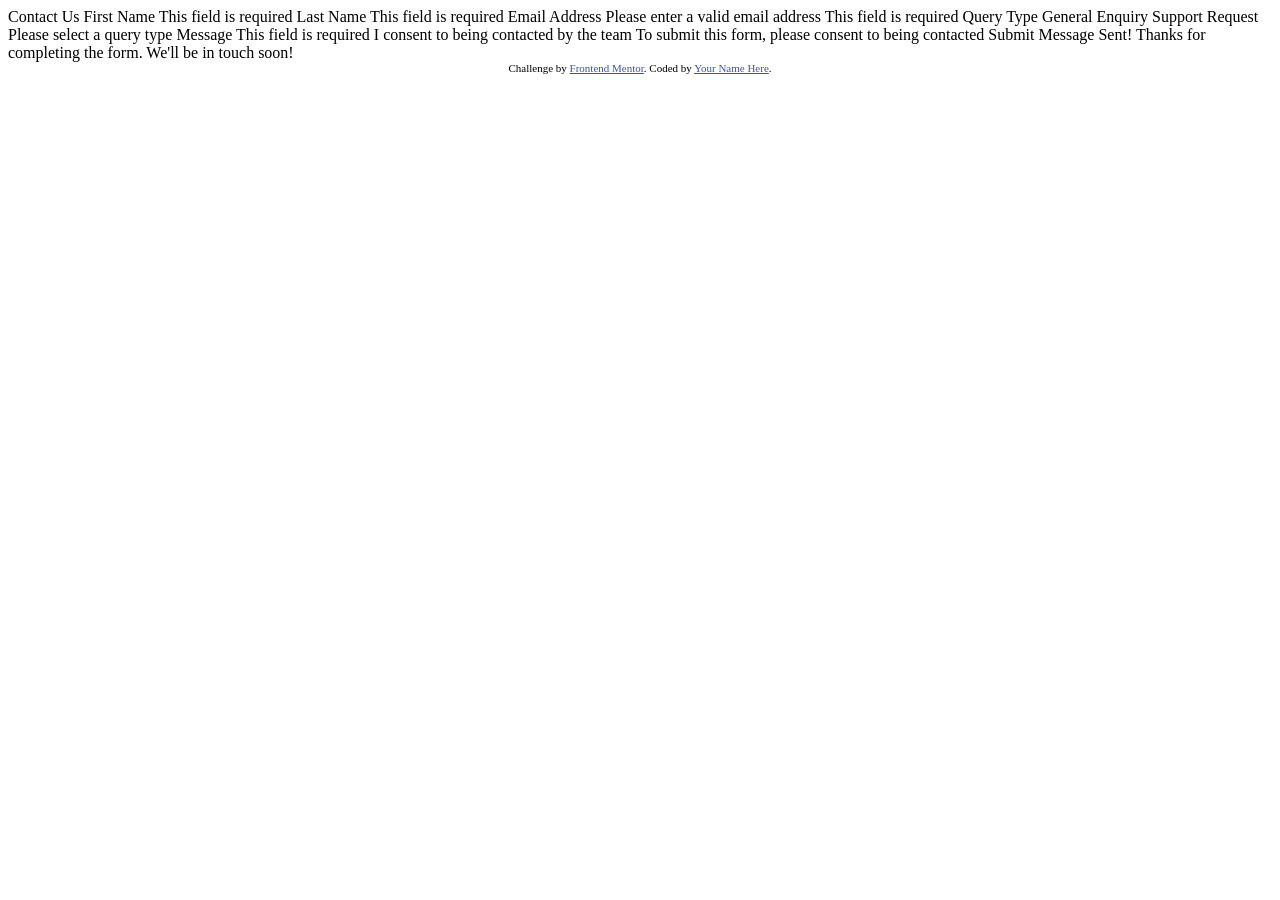
==== contact-form-main/index.html @ 50c061ad "contanct-form-main initial commit" ====
<!DOCTYPE html>
<html lang="en">
  <head>
    <meta charset="UTF-8" />
    <meta name="viewport" content="width=device-width, initial-scale=1.0" />
    <!-- displays site properly based on user's device -->

    <link
      rel="icon"
      type="image/png"
      sizes="32x32"
      href="./assets/images/favicon-32x32.png"
    />

    <title>Frontend Mentor | Contact form</title>

    <!-- Feel free to remove these styles or customise in your own stylesheet 👍 -->
    <style>
      .attribution {
        font-size: 11px;
        text-align: center;
      }
      .attribution a {
        color: hsl(228, 45%, 44%);
      }
    </style>
    <link rel="stylesheet" href="style.css" />
  </head>
  <body>
    Contact Us First Name This field is required Last Name This field is
    required Email Address Please enter a valid email address This field is
    required Query Type General Enquiry Support Request Please select a query
    type Message This field is required I consent to being contacted by the team
    To submit this form, please consent to being contacted Submit Message Sent!
    Thanks for completing the form. We'll be in touch soon!

    <div class="attribution">
      Challenge by
      <a href="https://www.frontendmentor.io?ref=challenge">Frontend Mentor</a>.
      Coded by <a href="#">Your Name Here</a>.
    </div>
  </body>
</html>
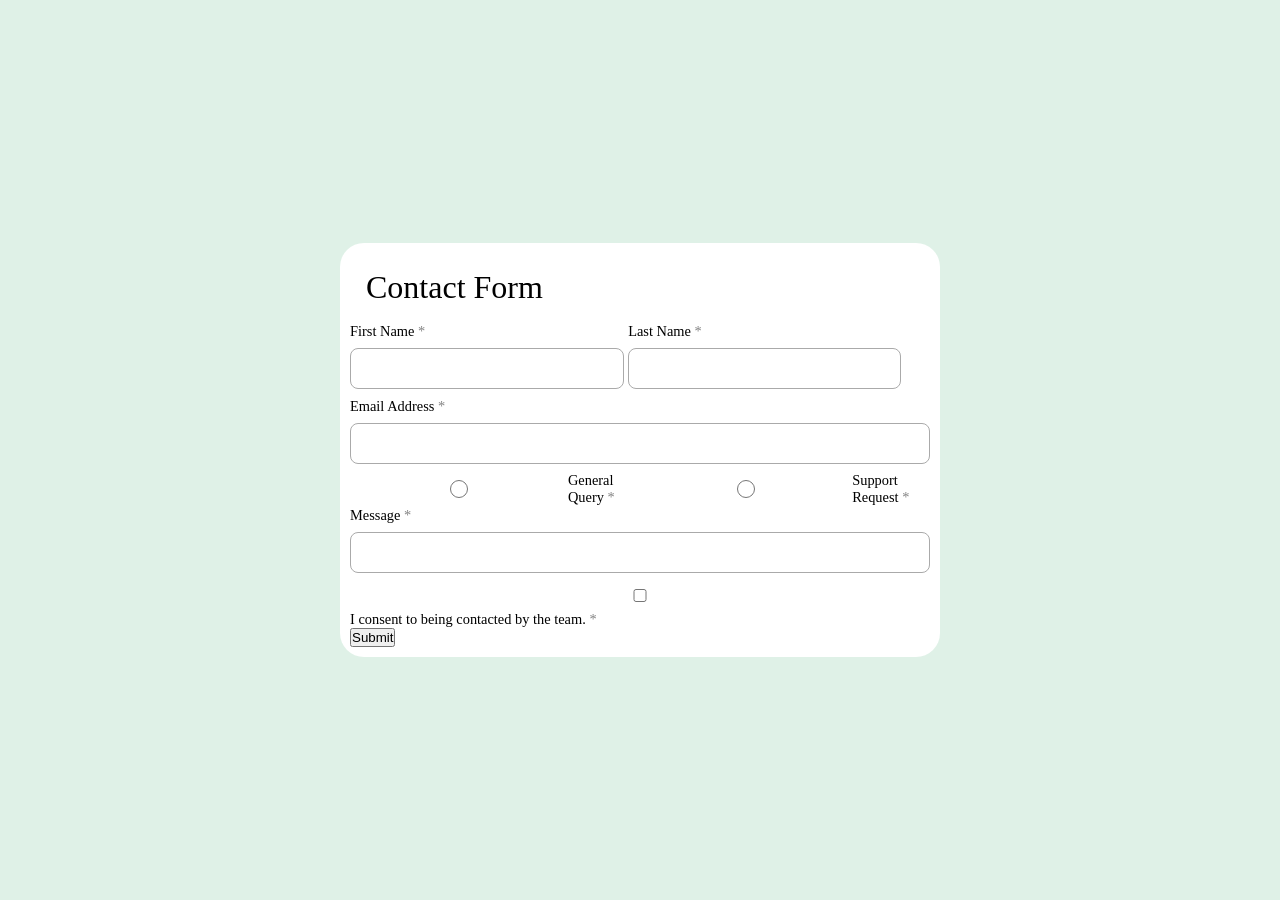
==== commit 667f43d0: "html complete" ====
--- a/contact-form-main/index.html
+++ b/contact-form-main/index.html
@@ -27,17 +27,62 @@
     <link rel="stylesheet" href="style.css" />
   </head>
   <body>
-    Contact Us First Name This field is required Last Name This field is
-    required Email Address Please enter a valid email address This field is
-    required Query Type General Enquiry Support Request Please select a query
-    type Message This field is required I consent to being contacted by the team
-    To submit this form, please consent to being contacted Submit Message Sent!
-    Thanks for completing the form. We'll be in touch soon!
+    <div class="form-container">
+      <p>Contact Form</p>
+      <form>
+        <div class="name-input-field-container">
+          <div class="input-and-label-container">
+            <label for="firstname"> First Name </label>
+            <input type="text" name="firstname" />
+          </div>
+          <div class="input-and-label-container">
+            <label for="lastname"> Last Name </label>
+            <input type="text" name="lastname" />
+          </div>
+        </div>
 
-    <div class="attribution">
+        <!-- email -->
+        <div class="email-input-field">
+          <div class="input-and-label-container">
+            <label for="email"> Email Address </label>
+            <input type="text" name="email" />
+          </div>
+        </div>
+
+        <!-- QueryType -->
+        <div class="radio-option-container">
+          <div class="query-option-container">
+            <input type="radio" />
+            <label> General Query </label>
+          </div>
+          <div class="query-option-container">
+            <input type="radio" />
+            <label> Support Request </label>
+          </div>
+        </div>
+
+        <!-- Message Box -->
+        <div class="message-input-field-container">
+          <label> Message </label>
+          <input type="text" />
+        </div>
+
+        <!-- checkbox -->
+        <div class="checkbox-container">
+          <input type="checkbox" />
+          <label> I consent to being contacted by the team. </label>
+        </div>
+
+        <!-- button -->
+        <div class="submit-button-container">
+          <button type="submit">Submit</button>
+        </div>
+      </form>
+    </div>
+    <!-- <div class="attribution">
       Challenge by
       <a href="https://www.frontendmentor.io?ref=challenge">Frontend Mentor</a>.
       Coded by <a href="#">Your Name Here</a>.
-    </div>
+    </div> -->
   </body>
 </html>
--- a/contact-form-main/style.css
+++ b/contact-form-main/style.css
@@ -0,0 +1,62 @@
+* {
+  margin: 0;
+  padding: 0;
+  box-sizing: border-box;
+}
+
+body {
+  background-color: hsl(148, 38%, 91%);
+  min-height: 100vh;
+  display: flex;
+  align-items: center;
+  justify-content: center;
+}
+
+.form-container {
+  background-color: #fff;
+  padding: 10px;
+  min-width: 600px;
+  border-radius: 24px;
+}
+
+.form-container > p {
+  font-size: 2rem;
+  font-weight: 400;
+  padding: 16px;
+}
+
+.name-input-field-container {
+  display: flex;
+  flex-direction: row;
+  column-gap: 4px;
+}
+input {
+  width: 100%;
+  padding: 12px;
+  border: none;
+  outline: none;
+  border: 1px solid #aaaaaa;
+  border-radius: 8px;
+  margin-block: 8px;
+}
+
+label {
+  font-size: 0.9rem;
+  font-weight: 500;
+}
+
+label::after {
+  content: "*";
+  color: #858585;
+}
+
+.radio-option-container {
+  display: flex;
+  flex-direction: row;
+}
+
+.query-option-container {
+  min-width: 50%;
+  display: flex;
+  flex-direction: row;
+}
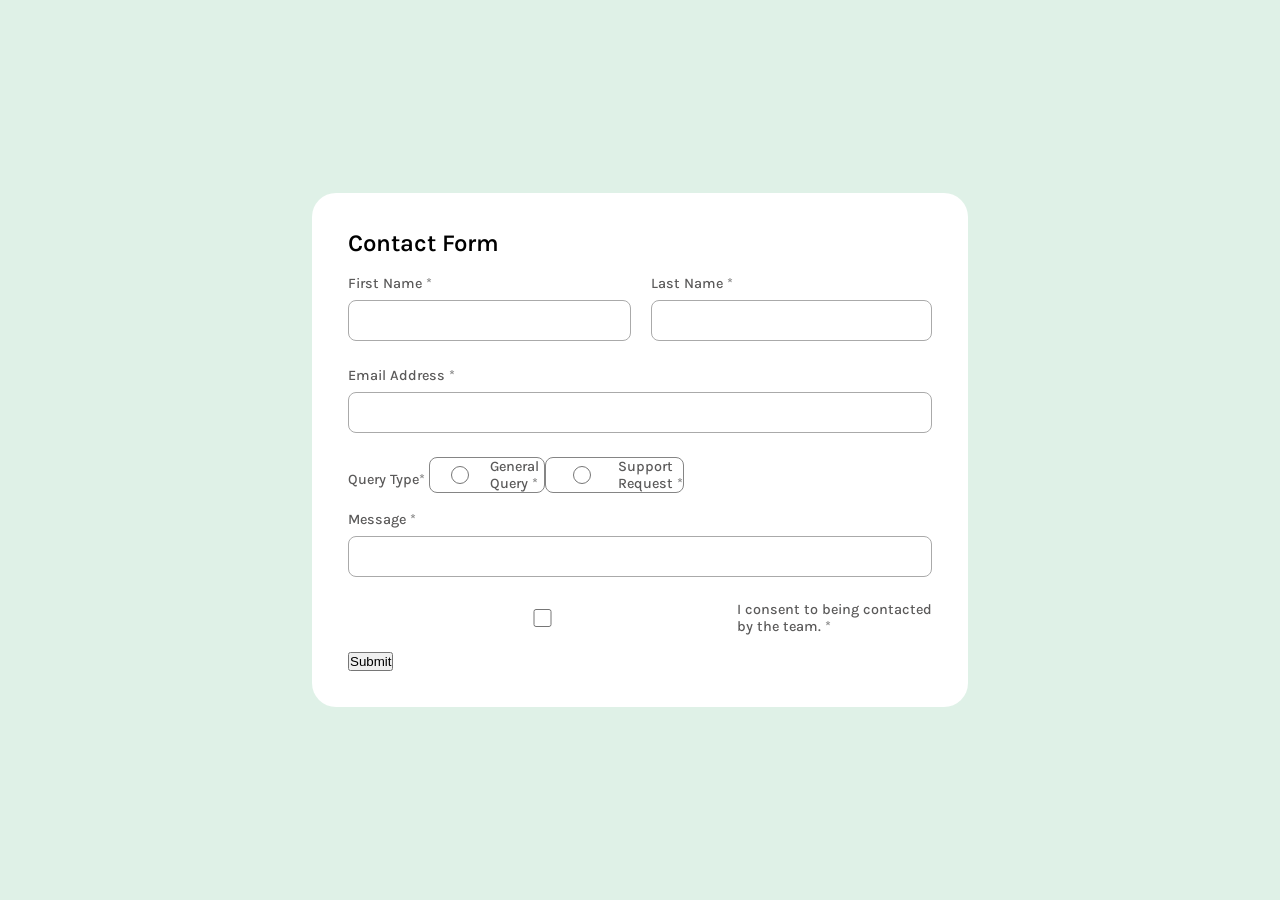
==== commit a7f24c71: "started css" ====
--- a/contact-form-main/index.html
+++ b/contact-form-main/index.html
@@ -10,6 +10,12 @@
       type="image/png"
       sizes="32x32"
       href="./assets/images/favicon-32x32.png"
+    />
+    <link rel="preconnect" href="https://fonts.googleapis.com" />
+    <link rel="preconnect" href="https://fonts.gstatic.com" crossorigin />
+    <link
+      href="https://fonts.googleapis.com/css2?family=Karla:ital,wght@0,200..800;1,200..800&display=swap"
+      rel="stylesheet"
     />
 
     <title>Frontend Mentor | Contact form</title>
@@ -34,10 +40,12 @@
           <div class="input-and-label-container">
             <label for="firstname"> First Name </label>
             <input type="text" name="firstname" />
+            <p class="error-message">Error</p>
           </div>
           <div class="input-and-label-container">
             <label for="lastname"> Last Name </label>
             <input type="text" name="lastname" />
+            <p class="error-message">Error</p>
           </div>
         </div>
 
@@ -46,18 +54,25 @@
           <div class="input-and-label-container">
             <label for="email"> Email Address </label>
             <input type="text" name="email" />
+            <p class="error-message">Error</p>
           </div>
         </div>
 
         <!-- QueryType -->
         <div class="radio-option-container">
-          <div class="query-option-container">
-            <input type="radio" />
-            <label> General Query </label>
-          </div>
-          <div class="query-option-container">
-            <input type="radio" />
-            <label> Support Request </label>
+          <label> Query Type</label>
+          <div class="query-options">
+            <div class="query-option-container">
+              <input type="radio" />
+              <label> General Query </label>
+              <p class="error-message">Error</p>
+            </div>
+
+            <div class="query-option-container">
+              <input type="radio" />
+              <label> Support Request </label>
+              <p class="error-message">Error</p>
+            </div>
           </div>
         </div>
 
@@ -65,12 +80,14 @@
         <div class="message-input-field-container">
           <label> Message </label>
           <input type="text" />
+          <p class="error-message">Error</p>
         </div>
 
         <!-- checkbox -->
         <div class="checkbox-container">
           <input type="checkbox" />
           <label> I consent to being contacted by the team. </label>
+          <p class="error-message">Error</p>
         </div>
 
         <!-- button -->
--- a/contact-form-main/style.css
+++ b/contact-form-main/style.css
@@ -5,6 +5,7 @@
 }
 
 body {
+  font-family: "Karla", serif;
   background-color: hsl(148, 38%, 91%);
   min-height: 100vh;
   display: flex;
@@ -14,22 +15,43 @@
 
 .form-container {
   background-color: #fff;
-  padding: 10px;
+  padding: 36px;
   min-width: 600px;
   border-radius: 24px;
 }
 
+form {
+  /* border: 1px solid red; */
+  margin: 1rem 0 0 0;
+}
+
 .form-container > p {
-  font-size: 2rem;
-  font-weight: 400;
-  padding: 16px;
+  font-size: 1.5rem;
+  font-weight: 600;
+  margin: 0;
+  /* padding: 16px; */
+}
+
+.error-message {
+  display: none;
 }
 
 .name-input-field-container {
   display: flex;
   flex-direction: row;
-  column-gap: 4px;
+  column-gap: 20px;
+  margin-top: 1rem;
 }
+
+.name-input-field-container,
+.email-input-field,
+.radio-option-container,
+.message-input-field-container,
+.checkbox-container,
+.submit-button-container {
+  margin-top: 1rem;
+}
+
 input {
   width: 100%;
   padding: 12px;
@@ -43,6 +65,7 @@
 label {
   font-size: 0.9rem;
   font-weight: 500;
+  color: #5a5959;
 }
 
 label::after {
@@ -50,13 +73,23 @@
   color: #858585;
 }
 
-.radio-option-container {
-  display: flex;
-  flex-direction: row;
+.query-option-container > label {
+  display: block;
+}
+
+.query-options {
+  display: inline-flex;
+  min-width: 50%;
+  max-width: 50%;
 }
 
 .query-option-container {
-  min-width: 50%;
   display: flex;
   flex-direction: row;
+  border: 1px solid #858585;
+  border-radius: 8px;
 }
+
+.checkbox-container {
+  display: flex;
+}
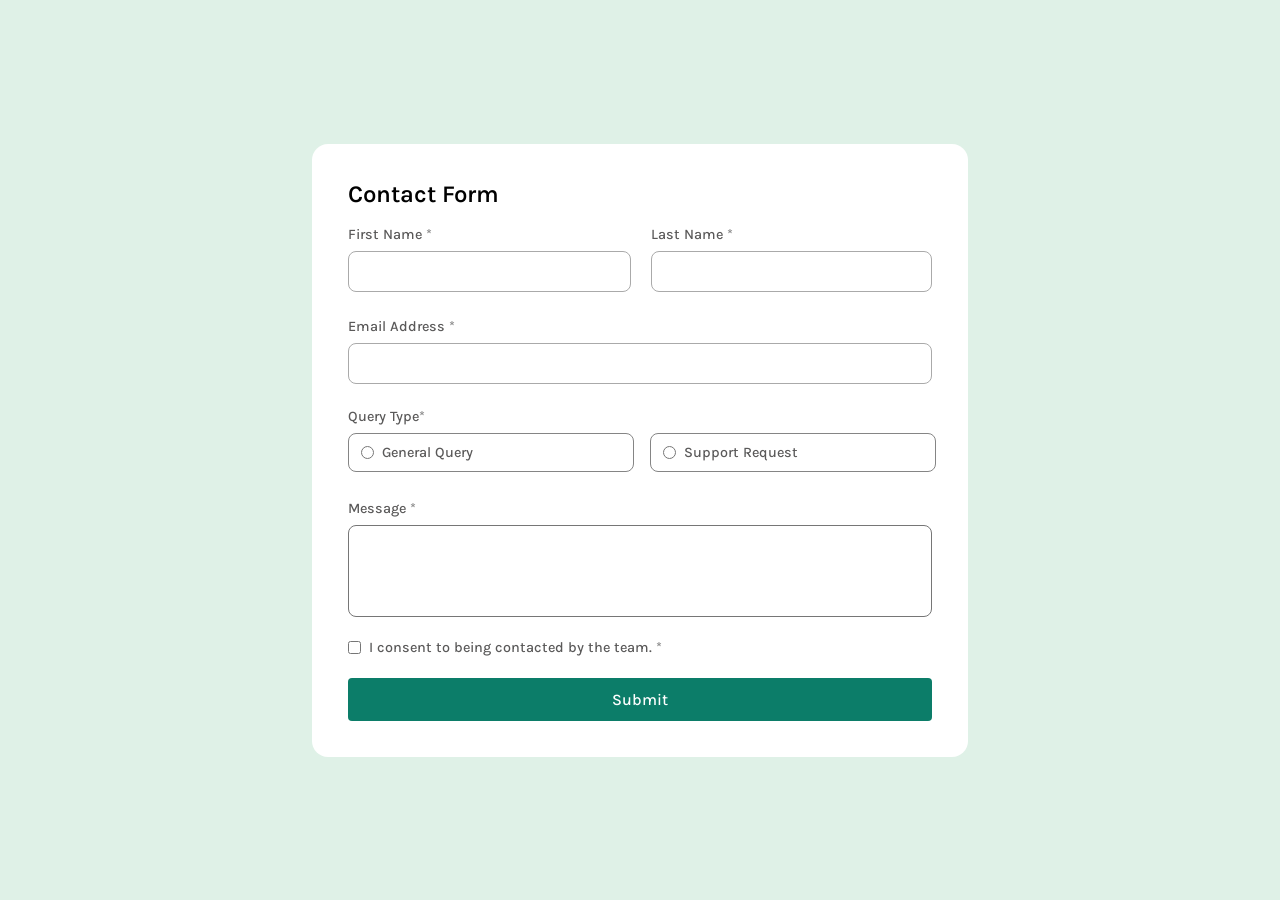
==== commit 489ecaed: "add desktop version form css" ====
--- a/contact-form-main/index.html
+++ b/contact-form-main/index.html
@@ -63,14 +63,14 @@
           <label> Query Type</label>
           <div class="query-options">
             <div class="query-option-container">
-              <input type="radio" />
-              <label> General Query </label>
+              <input type="radio" name="QueryType" />
+              <label for="QueryType"> General Query </label>
               <p class="error-message">Error</p>
             </div>
 
             <div class="query-option-container">
-              <input type="radio" />
-              <label> Support Request </label>
+              <input type="radio" name="QueryType" />
+              <label for="QueryType"> Support Request </label>
               <p class="error-message">Error</p>
             </div>
           </div>
@@ -79,7 +79,7 @@
         <!-- Message Box -->
         <div class="message-input-field-container">
           <label> Message </label>
-          <input type="text" />
+          <textarea rows="6"></textarea>
           <p class="error-message">Error</p>
         </div>
 
--- a/contact-form-main/style.css
+++ b/contact-form-main/style.css
@@ -17,7 +17,7 @@
   background-color: #fff;
   padding: 36px;
   min-width: 600px;
-  border-radius: 24px;
+  border-radius: 16px;
 }
 
 form {
@@ -73,23 +73,77 @@
   color: #858585;
 }
 
-.query-option-container > label {
-  display: block;
+.query-options {
+  margin-top: 8px;
+}
+
+.radio-option-container {
+  display: flex;
+  flex-direction: column;
+  /* width: 100%; */
+  /* border: 1px solid red; */
 }
 
 .query-options {
   display: inline-flex;
-  min-width: 50%;
-  max-width: 50%;
+  column-gap: 16px;
 }
 
 .query-option-container {
   display: flex;
   flex-direction: row;
+  align-items: center;
   border: 1px solid #858585;
+  border-radius: 8px;
+  min-width: 49%;
+  padding: 4px;
+}
+
+.query-option-container > label {
+  display: block;
+}
+
+.query-option-container > input {
+  width: auto;
+  margin-inline: 8px;
+}
+
+.query-option-container > label::after {
+  content: "";
+}
+
+.message-input-field-container {
+  display: flex;
+  flex-direction: column;
+  margin-top: 28px;
+}
+
+.message-input-field-container > textarea {
+  margin-top: 8px;
+  resize: none;
+
   border-radius: 8px;
 }
 
 .checkbox-container {
   display: flex;
+  align-items: center;
 }
+
+.checkbox-container > input {
+  width: auto;
+  margin-right: 8px;
+}
+
+.submit-button-container > button {
+  width: 100%;
+  background-color: hsl(169, 82%, 27%);
+  padding: 12px;
+  border: none;
+  outline: none;
+  border-radius: 4px;
+  color: #ffffff;
+  font-size: 16px;
+  font-weight: 500;
+  font-family: "Karla", serif;
+}
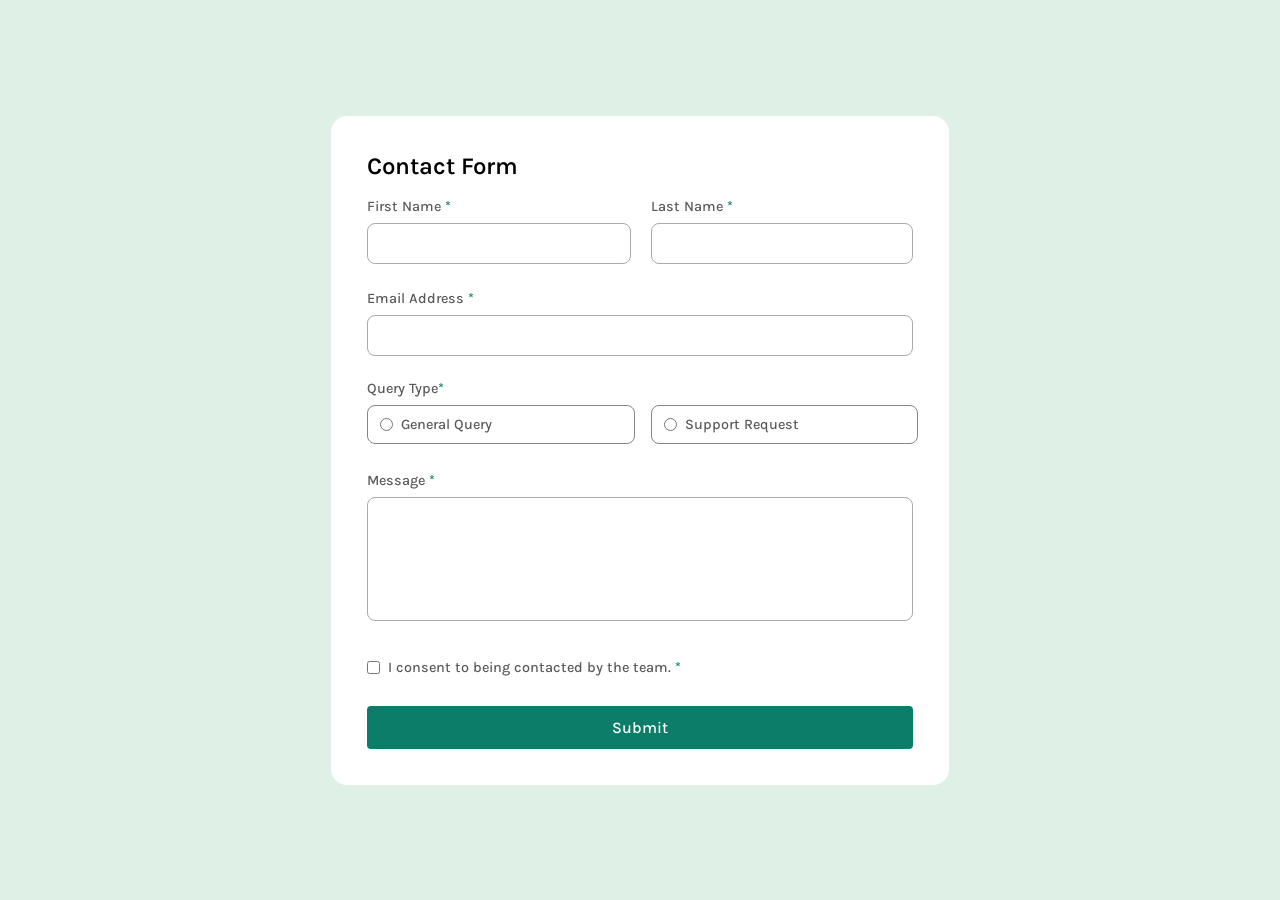
==== commit 1ef85433: "css" ====
--- a/contact-form-main/index.html
+++ b/contact-form-main/index.html
@@ -39,13 +39,13 @@
         <div class="name-input-field-container">
           <div class="input-and-label-container">
             <label for="firstname"> First Name </label>
-            <input type="text" name="firstname" />
-            <p class="error-message">Error</p>
+            <input type="text" name="firstname" minlength="3" />
+            <p class="error-message">This field is required</p>
           </div>
           <div class="input-and-label-container">
             <label for="lastname"> Last Name </label>
-            <input type="text" name="lastname" />
-            <p class="error-message">Error</p>
+            <input type="text" name="lastname" minlength="3" />
+            <p class="error-message">This field is required</p>
           </div>
         </div>
 
@@ -54,7 +54,7 @@
           <div class="input-and-label-container">
             <label for="email"> Email Address </label>
             <input type="text" name="email" />
-            <p class="error-message">Error</p>
+            <p class="error-message">Please enter a valid email address</p>
           </div>
         </div>
 
@@ -79,15 +79,19 @@
         <!-- Message Box -->
         <div class="message-input-field-container">
           <label> Message </label>
-          <textarea rows="6"></textarea>
-          <p class="error-message">Error</p>
+          <textarea rows="6" minlength="2"></textarea>
+          <p class="error-message">This field is required</p>
         </div>
 
         <!-- checkbox -->
         <div class="checkbox-container">
-          <input type="checkbox" />
-          <label> I consent to being contacted by the team. </label>
-          <p class="error-message">Error</p>
+          <div class="checkbox">
+            <input type="checkbox" />
+            <label> I consent to being contacted by the team. </label>
+          </div>
+          <p class="error-message">
+            To submit this form, please consent to being contacted
+          </p>
         </div>
 
         <!-- button -->
--- a/contact-form-main/style.css
+++ b/contact-form-main/style.css
@@ -2,6 +2,7 @@
   margin: 0;
   padding: 0;
   box-sizing: border-box;
+  font-family: "Karla", serif;
 }
 
 body {
@@ -36,6 +37,11 @@
   display: none;
 }
 
+input:invalid .error-message {
+  font-size: 0.8rem;
+  color: hsl(0, 66%, 54%);
+}
+
 .name-input-field-container {
   display: flex;
   flex-direction: row;
@@ -62,15 +68,26 @@
   margin-block: 8px;
 }
 
+input:focus-visible,
+input:focus-within,
+input:focus,
+input:hover {
+  border: 1px solid hsl(169, 82%, 27%);
+}
+
 label {
   font-size: 0.9rem;
   font-weight: 500;
   color: #5a5959;
 }
 
+input:invalid {
+  border: 1px solid hsl(0, 66%, 54%);
+}
+
 label::after {
   content: "*";
-  color: #858585;
+  color: hsl(169, 82%, 27%);
 }
 
 .query-options {
@@ -112,6 +129,14 @@
   content: "";
 }
 
+.query-option-container > input:focus,
+.query-option-container > input:focus-visible,
+.query-option-container > input:focus-within {
+  background-color: #aaaaaa;
+  color: hsl(169, 82%, 27%);
+  border: 1px solid h;
+}
+
 .message-input-field-container {
   display: flex;
   flex-direction: column;
@@ -119,18 +144,35 @@
 }
 
 .message-input-field-container > textarea {
-  margin-top: 8px;
+  margin-block: 8px;
   resize: none;
+  border-radius: 8px;
+  border: none;
+  outline: none;
+  padding: 16px;
+  font-family: "Karla", serif;
+  border: 1px solid #aaaaaa;
+}
 
-  border-radius: 8px;
+.message-input-field-container > textarea:focus,
+.message-input-field-container > textarea:focus-within,
+.message-input-field-container > textarea:focus-visible,
+.message-input-field-container > textarea:hover {
+  border: 1px solid hsl(169, 82%, 27%);
 }
 
 .checkbox-container {
   display: flex;
+  flex-direction: column;
+  margin-block: 24px;
+}
+
+.checkbox {
+  display: flex;
   align-items: center;
 }
 
-.checkbox-container > input {
+.checkbox > input {
   width: auto;
   margin-right: 8px;
 }
@@ -146,4 +188,9 @@
   font-size: 16px;
   font-weight: 500;
   font-family: "Karla", serif;
+  cursor: pointer;
 }
+
+.submit-button-container > button:hover {
+  background-color: hsl(169, 77%, 21%);
+}
